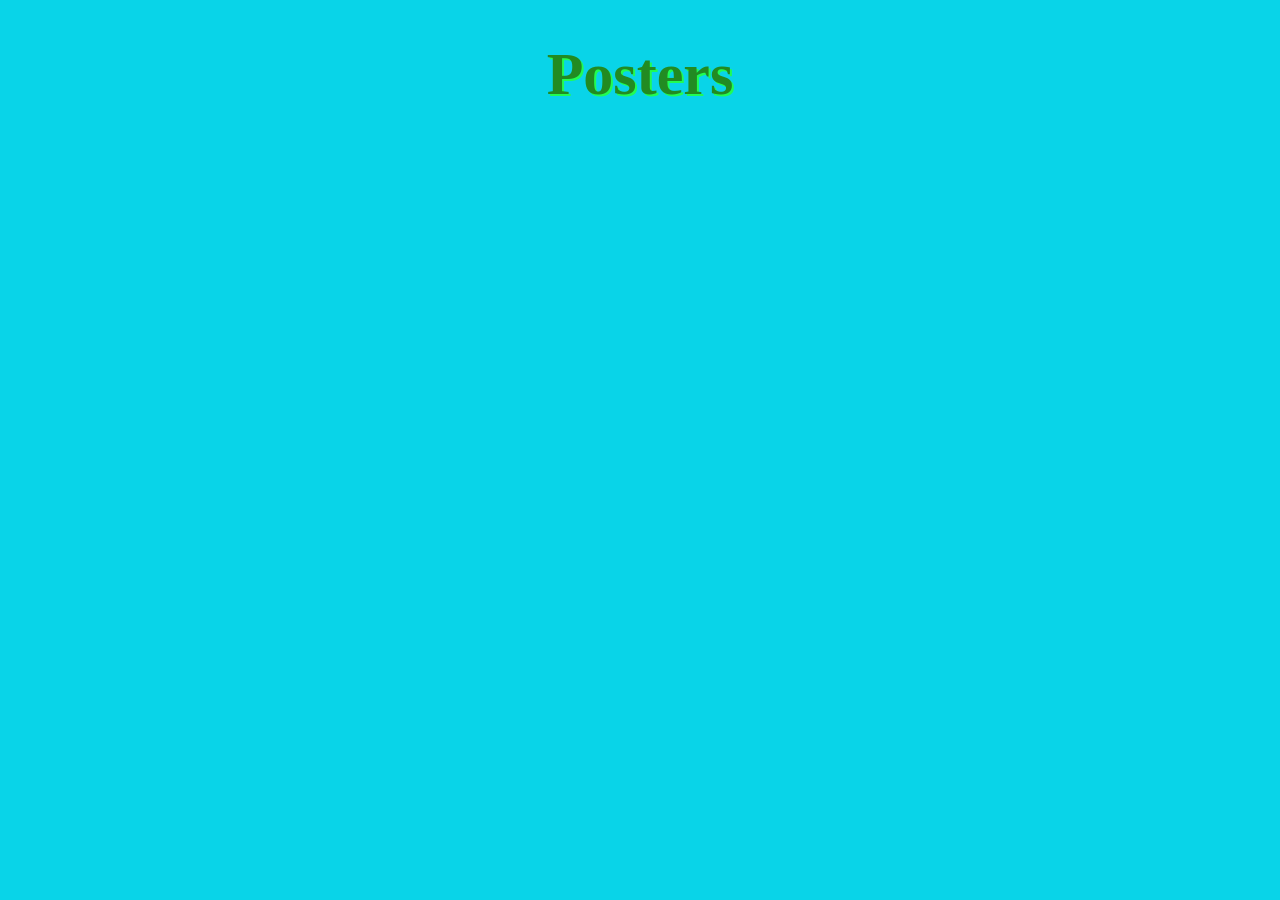
==== Posters.html @ d0848fb8 "Add files via upload" ====
<!DOCTYPE html>
<html>
<head>
   <meta charset="utf-8">
   <meta name="viewport" content="width=device-width, initial-scale=1">
   <link rel="stylesheet" type="text/css" href="style.css">
   <title>Climate Action</title>
</head>
<body>
   <h1>Posters</h1>
</body>
</htlm>
---- style.css ----
body{
	background-color: #09D4E8;
    font-family: sans-serif;

}

h1{
	color: forestgreen;
	text-align: center;
	font-size: 60px;
	text-shadow: 2px 2px 0 #21FC52;
	font-family: impact;
}

p{
	color: black;
	text-align: center;
	font-size: 20px;
	font-family: Comic Sans MS;
}


img {
	width: 990px;
	border-radius: 50px;
	display: block;
	margin: 0 auto;
}

img:hover {
	opacity: 0.9;
}

a {
	color: green;
	display: block;
	text-align: center;
	font-size: 20px;
}

ul {
	width: fit-content;
	margin: 0 auto;
	text-align: left;
}
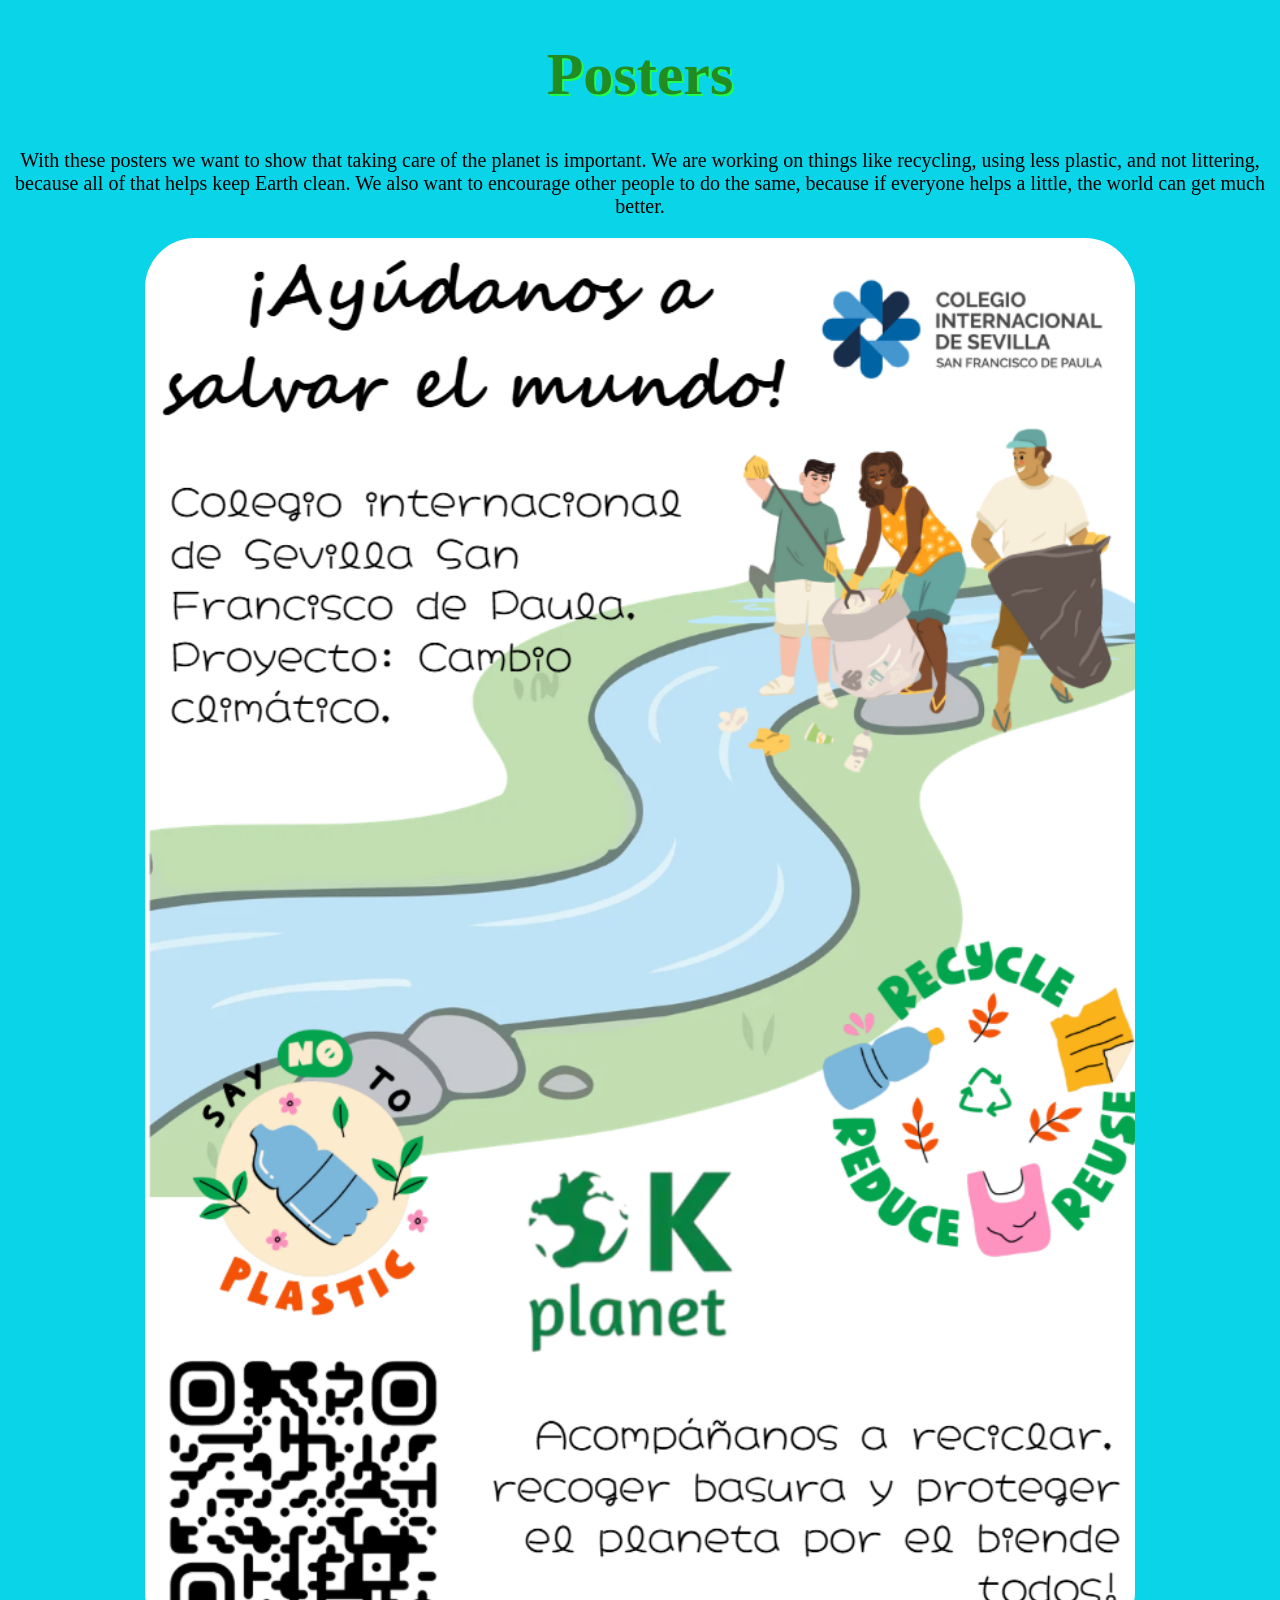
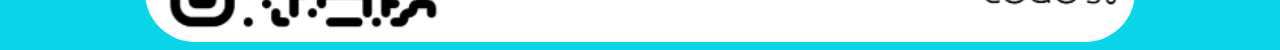
==== commit 3987341b: "Update Posters.html" ====
--- a/Posters.html
+++ b/Posters.html
@@ -8,5 +8,7 @@
 </head>
 <body>
    <h1>Posters</h1>
+   <p>With these posters we want to show that taking care of the planet is important. We are working on things like recycling, using less plastic, and not littering, because all of that helps keep Earth clean. We also want to encourage other people to do the same, because if everyone helps a little, the world can get much better.</p>
+    <img src="Poster1.png"
 </body>
-</htlm>+</htlm>
